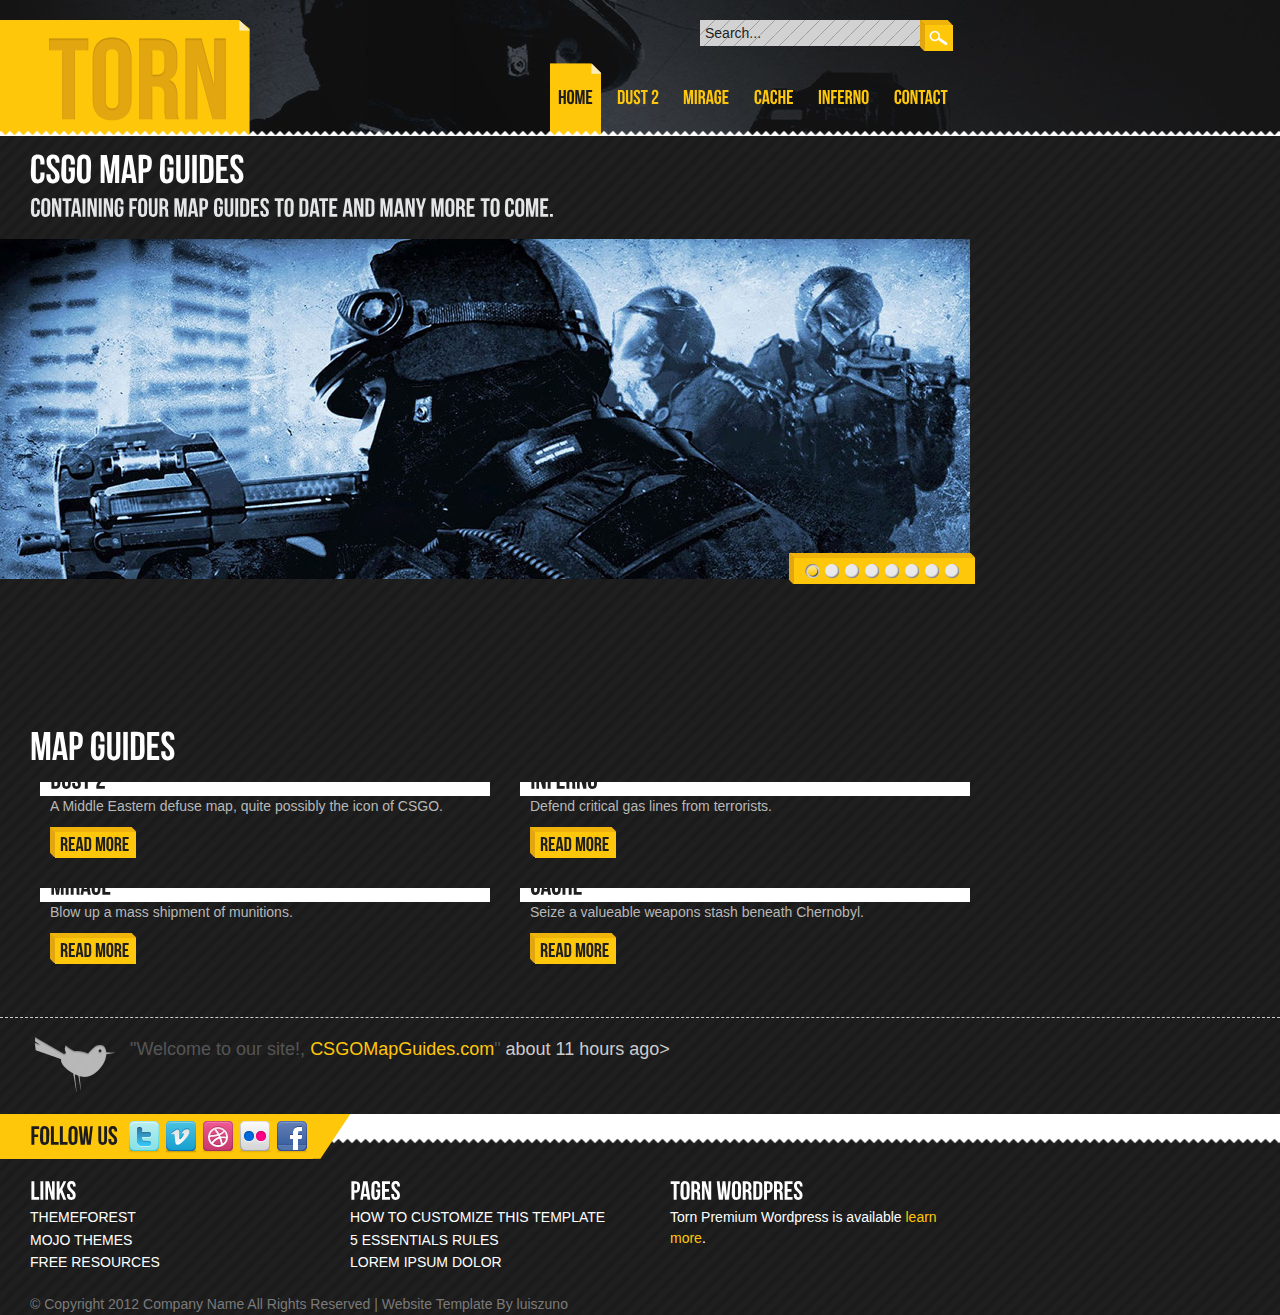
==== index.html @ 651c2bc0 "Got Rid of Dummy Text and Fixed Headers" ====
<!DOCTYPE html PUBLIC "-//W3C//DTD XHTML 1.0 Strict//EN" "http://www.w3.org/TR/xhtml1/DTD/xhtml1-strict.dtd">
<html xmlns="http://www.w3.org/1999/xhtml" xml:lang="en" lang="en">
<head>
<title>Torn</title>
<meta http-equiv="Content-Type" content="text/html; charset=utf-8" />
<!-- CSS -->
<link rel="stylesheet" href="css/style.css" type="text/css" media="screen" />
<link rel="stylesheet" href="css/yellow.css" type="text/css" media="screen" />
<!--[if IE 6]>
<link rel="stylesheet" type="text/css" media="screen" href="css/ie-hacks.css" />
<script type="text/javascript" src="js/DD_belatedPNG.js"></script>
<script>/* EXAMPLE */ DD_belatedPNG.fix('*');</script>
<![endif]-->
<!--[if IE 7]><link rel="stylesheet" type="text/css" media="screen" href="css/ie7-hacks.css" /><![endif]-->
<!--[if IE 8]><link rel="stylesheet" type="text/css" media="screen" href="css/ie8-hacks.css" /><![endif]-->
<!-- ENDS CSS -->
<!-- prettyPhoto -->
<link rel="stylesheet" href="js/prettyPhoto/css/prettyPhoto.css" type="text/css" media="screen" />
<!-- ENDS prettyPhoto -->
<!-- JS -->
<script type="text/javascript" src="js/jquery_1.4.2.js"></script>
<script type="text/javascript" src="js/jqueryui.js"></script>
<script type="text/javascript" src="js/easing.js"></script>
<script type="text/javascript" src="js/jquery.cycle.all.js"></script>
<script type="text/javascript" src="js/tooltip/jquery.tools.min.js"></script>
<script type="text/javascript" src="js/jquery.tabs/jquery.tabs.pack.js"></script>
<script type="text/javascript" src="js/filterable.pack.js"></script>
<script type="text/javascript" src="js/prettyPhoto/js/jquery.prettyPhoto.js"></script>
<script type="text/javascript" src="js/custom.js"></script>
<!-- ENDS JS -->
<!-- superfish -->
<link rel="stylesheet" type="text/css" media="screen" href="css/superfish-custom.css" />
<script type="text/javascript" src="js/superfish-1.4.8/js/hoverIntent.js"></script>
<script type="text/javascript" src="js/superfish-1.4.8/js/superfish.js"></script>
<!-- ENDS superfish -->
<!-- tabs -->
<link rel="stylesheet" href="css/jquery.tabs.css" type="text/css" media="print, projection, screen" />
<!-- Additional IE/Win specific style sheet (Conditional Comments) -->
<!--[if lte IE 7]><link rel="stylesheet" href="css/jquery.tabs-ie.css" type="text/css" media="projection, screen"><![endif]-->
<!-- ENDS tabs -->
<!-- Cufon -->
<script src="js/cufon-yui.js" type="text/javascript"></script>
<script src="js/bebas-neue_400.font.js" type="text/javascript"></script>
<!-- /Cufon -->
</head>
<body>
<div class="torn-top"></div>
<!-- HEADER -->
<div id="header"> <a href="index.html"><img src="img/logo.png" alt="" id="logo" /></a>
  <!-- search -->
  <div class="top-search">
    <form  method="get" id="searchform" action="#">
      <div>
        <input type="text" value="Search..." name="s" id="s" onfocus="defaultInput(this)" onblur="clearInput(this)" />
        <input type="submit" id="searchsubmit" value="" />
      </div>
    </form>
  </div>
  <!-- ENDS search -->
  <!-- wrapper -->
  <div class="wrapper-header">
    <!-- navigation -->
    <ul id="nav" class="sf-menu">
      <li class="current_page_item"><a href="index.html">HOME</a></li>
      <li><a href="about.html">Dust 2</a>
        <ul style="display: none; visibility: hidden;">
          <li><a href="about.html">Smokes/Flashes</a></li>
          <li><a href="about-styled.html">Wallbangs/AWP Angles</a></li>
          <li><a href="about-more.html">Map Overview</a></li>
        </ul>
      </li>
      <li><a href="portfolio.html">Mirage</a>
         <ul >
          <li><a href="about.html">Smokes/Flashes</a></li>
          <li><a href="about-styled.html">Wallbangs/AWP Angles</a></li>
          <li><a href="about-more.html">Map Overview</a></li>
        </ul>
      </li>
      <li><a href="gallery.html">Cache</a>
        <ul style="display: none; visibility: hidden;">
          <li><a href="gallery-2.html">Smokes/Flashes</a></li>
          <li><a href="gallery.html">Wallbangs/AWP Angles</a></li>
          <li><a href="gallery-4.html">Map Overview</a></li>
        </ul>
      </li>
      <li><a href="blog.html">Inferno</a>
        <ul>
          <li><a href="blog.html">Smokes/Flashes</a></li>
          <li><a href="blog.html">Wallbangs/AWP Angles</a></li>
          <li><a href="blog.html">Map Overview</a></li>
        </ul>
      </li>
      <li><a href="contact.html">CONTACT</a></li>
    </ul>
    <!-- ENDS navigation -->
  </div>
  <!-- ENDS wrapper -->
</div>
<!-- ENDS HEADER -->
<!-- MAIN -->
<div id="main">
  <!-- main-wrapper -->
  <div class="wrapper">
    <div class="page-title">CSGO Map Guides</div>
    <div class="page-subtitle">Containing four map guides to date and many more to come.</div>
  </div>
  <div class="wrapper-slideshow">
    <!-- slideshow -->
    <div id="slideshow"> <a href="#" id="slideshow-link" ><span></span></a>
      <ul id="slides">
        <li><a href="#"><img src="slides/01.jpg" alt="" /></a></li>
        <li><a href="#"><img src="slides/02.jpg" alt="" /></a></li>
        <li><a href="#"><img src="slides/03.jpg" alt="" /></a></li>
        <li><a href="#"><img src="slides/01.jpg" alt="" /></a></li>
        <li><a href="#"><img src="slides/02.jpg" alt="" /></a></li>
        <li><a href="#"><img src="slides/03.jpg" alt="" /></a></li>
        <li><a href="#"><img src="slides/01.jpg" alt="" /></a></li>
        <li><a href="#"><img src="slides/02.jpg" alt="" /></a></li>
      </ul>
    </div>
    <!-- ENDS slideshow -->
  </div>
  <!-- main-wrapper -->
  <div class="wrapper">
    <!-- blocks -->
    <div class="page-title">Map Guides</div>
    <ul class="blocks-holder">
      <li class="block">
        <div class="img-holder">
          <p class="block-title ">Dust 2</p>
          <a href="about.html" ><img src="img/Mapicons/block-1.jpg" alt="" class="thumb" /> </a> </div>
        <div class="block-text">A Middle Eastern defuse map, quite possibly the icon of CSGO.
          <p><a href="about.html" class="link-button"><span>Read more</span></a></p>
        </div>
      </li>
      <li class="block">
        <div class="img-holder">
          <p class="block-title ">Inferno</p>
          <a href="about.html" ><img src="img/Mapicons/block-3.jpg" alt="" class="thumb" /> </a> </div>
        <div class="block-text">Defend critical gas lines from terrorists.
          <p><a href="about.html" class="link-button"><span>Read more</span></a></p>
        </div>
      </li>
      <li class="block">
        <div class="img-holder">
          <p class="block-title ">Mirage</p>
          <a href="about.html" ><img src="img/Mapicons/block-2.jpg" alt="" class="thumb" /> </a> </div>
        <div class="block-text">Blow up a mass shipment of munitions.
          <p><a href="about.html" class="link-button"><span>Read more</span></a></p>
        </div>
      </li>
      <li class="block">
        <div class="img-holder">
          <p class="block-title ">Cache</p>
          <a href="about.html" ><img src="img/Mapicons/block-4.jpg" alt="" class="thumb" /> </a> </div>
        <div class="block-text">Seize a valueable weapons stash beneath Chernobyl. 
          <p><a href="about.html" class="link-button"><span>Read more</span></a></p>
        </div>
      </li>
    </ul>
    <!-- ENDS blocks -->
  </div>
  <!-- ENDS main-wrapper -->
  <!-- twitter -->
  <div class="twitter-reader">
    <div id="twitter-holder">
      <ul>
        <li>
          <div class="twitter-entry">&quot;Welcome to our site!, <a href="#">CSGOMapGuides.com</a>&quot; <span class="twitter-time">about 11 hours ago></span></div>
        </li>
      </ul>
    </div>
  </div>
  <!-- ENDS twitter -->
</div>
<!-- ENDS MAIN -->
<!-- FOOTER -->
<div id="footer">
  <!-- followus -->
  <ul class="follow-us">
    <li><span>FOLLOW US</span></li>
    <li><a href="#" class="icon twitter">link</a></li>
    <li><a href="#" class="icon vimeo">link</a></li>
    <li><a href="#" class="icon dribbble">link</a></li>
    <li><a href="#" class="icon flickr">link</a></li>
    <li><a href="#" class="icon facebook">link</a></li>
    <li></li>
  </ul>
  <!-- ENDS followus -->
  <div class="torn-bottom"></div>
  <!-- wrapper-footer -->
  <div class="wrapper-footer">
    <!-- footer-cols -->
    <ul class="footer-cols">
      <li class="col">
        <h6>LINKS</h6>
        <ul>
          <li><a href="#">THEMEFOREST</a></li>
          <li><a href="#">MOJO THEMES</a></li>
          <li><a href="#">FREE RESOURCES</a></li>
        </ul>
      </li>
      <li class="col">
        <h6>PAGES</h6>
        <ul>
          <li><a href="#">HOW TO CUSTOMIZE THIS TEMPLATE</a></li>
          <li><a href="#">5 ESSENTIALS RULES</a></li>
          <li><a href="#">LOREM IPSUM DOLOR</a></li>
        </ul>
      </li>
      <li class="col">
        <h6>TORN WORDPRES</h6>
        <p>Torn Premium Wordpress is available <a href="#">learn more</a>.</p>
      </li>
    </ul>
    <!-- footer-cols -->
    <!-- footer-bottom -->
    <div class="footer-bottom">
      <p>&copy; Copyright 2012 <a href="#">Company Name</a> All Rights Reserved | Website Template By <a target="_target" href="http://www.luiszuno.com">luiszuno</a></p>
    </div>
    <!-- ENDS footer-bottom -->
  </div>
  <!-- ENDS wrapper-footer -->
</div>
<!-- ENDS FOOTER -->
<!-- start cufon -->
<script type="text/javascript"> Cufon.now(); </script>
<!-- ENDS start cufon -->
</body>
</html>
---- css/style.css ----
/*
Torn v.1.2
*/

/* IMPORTS ------------------------------------------------------------*/

@import url('reset.css');

@import url('social-icons.css');

/* HACKS ------------------------------------------------------------*/

.clear{
	clear:both;
	height:1px;
}

.inv{ display:none; }

/* prettyPhoto fix */
.pp_description,
.currentTextHolder{
	color: #606060;
}

/* TOOLTIP ------------------------------------------------------------*/

.tooltip,
.tooltip-right,
.tooltip-bottom,
.tooltip-left {
	display:none;
	font-size:12px;
	height:70px;
	width:160px;
	padding:25px;
	color: #ffffff;
	line-height: 1.3em;
	z-index: 600;
}

.tooltip {background:transparent url(../img/tooltip.png);}
.tooltip-right {background:transparent url(../img/tooltip-right.png);}
.tooltip-bottom {background:transparent url(../img/tooltip-bottom.png);}
.tooltip-left {background:transparent url(../img/tooltip-left.png);}

/* GENERAL ------------------------------------------------------------*/

html{
	height: 100%;
}

body {
	line-height: 1;
 	font-family: Tahoma, Arial, Helvetica, sans-serif;
	font-size:  100%;
	height: 100%;
	background: #1f1f1f url(../img/bgs/strips-bold.png);
	color: #1f1f1f;
}

.wrapper-header{
	width: 960px;
	position: relative;
	
}

#header{
	position: fixed;
	width: 100%;
	height: 135px;
	font-size: 14px;
	z-index: 10;
	background-image: url(../img/borders/banner.jpg);

}

.torn-top{
	position: fixed;
	height: 6px;
	width: 100%;
	top: 130px;
	background: url(../img/borders/torn-top.png) repeat-x bottom ;
	z-index: 130;
}

#logo{
	position: fixed;
	top: 20px;
	left: 0px;
}

#main{
	position: relative;
	width: 100%;
	min-height: 700px;
	font-size: 14px;
	background: white;
	padding-top: 22px;
	background: url(img/background/backgroundimg.jpg);
}

.wrapper{
	width: 960px;
	margin-left: 20px;
	position: relative;
	overflow: hidden;
}

.page-title-holder{
	width: 100%;
	padding-top: -100px;
	margin-bottom: 18px;
	padding-bottom: 18px;
	border-bottom: 1px #ccc dashed;
}

.page-title{
	font-size: 40px;
	color: #B5B5B5;
	margin-left: 10px;
	margin-top: 130px;
	color: white;
}
	
.page-subtitle{
	font-size: 26px;
	color: #555555;
	margin-left: 10px;
	color: #E3E5E6;
}


.page-title-holder > .page-title,
.page-title-holder > .page-subtitle{
	margin-left: 30px;
}

.page-title-holder  .link-button{
	margin-left: 30px;
}

h1{	font-size: 40px;}

h2{	font-size: 36px;}

h3{	font-size: 30px;}

h4{	font-size: 26px;}

h5{	font-size: 20px;}

h6{	font-size: 16px;}


h1, h2, h3, h4, h5, h6{
	margin-bottom: .0em;
}

a{
	text-decoration: none;
	color: #fec709;
}

.headline,
.custom,
.title .big{
	word-spacing: 0.2em;
}

div.headline{
	font-size: 32px;
	line-height: 1.5em;
	color: #fff;
	width: 960px;
	text-transform: uppercase;
	text-align: center;
	text-shadow: #000 1px 1px 1px;
	margin-bottom: 20px;
}

.title{
	display: block;
	overflow: hidden;
	color: #665d4e;
	height: 90px;
	width: 960px;
	margin: 0 auto;
	background: /*url(../img/title-bg.png)*/ no-repeat;
	color: #12262d;
}

.sub-header{
	font-size: 30px;
}

.title span.big{
	display: block;
	float: left;
	font-size: 24px;
	margin: 22px 0px 0px 25px;	
}

.title span.small{
	display: block;
	float: left;
	font-size: 14px;
	margin-left: 15px;
	margin-top: 31px;
}

a.more{
	display: block;
	overflow: hidden;
	color: #fff;
	font-size: 14px;
	line-height: 1.3em;
	text-decoration: none;
}

a.more:hover{
	color: white;
}

.separator{
	border-top: 1px solid #e2e6e7;
	margin-bottom: 1.5em;
}

.top-gap{
	margin-top:20px;
}

/* page-content--------------------------------------------------------*/

.page-content{
	overflow: hidden;
	width: 960px;
	margin: 10px 10px 20px 10px;
	line-height: 1.5em;
}

.page-content p{
	margin-bottom: 18px;;
}

/* COLUMNS LAYOUT----------------------------------------------------------*/

.one-half,
.one-third,
.two-third,
.three-fourth,
.one-fourth {
	float:left;
	margin-right:20px;
	position:relative;
}

.one-half{width: 458px;}

.one-third{width: 300px;}

.one-fourth{width: 220px;}

.two-third{width: 620px;}

.three-fourth{width: 700px; }

.last {
	clear:right;
	margin-right:0 !important;
}

/* LINK BUTTON ------------------------------------------------------------*/

.link-button{
	display: table;
	height: 31px;
	padding-left: 5px;
	font-size: 20px;
	margin-top: 10px;
	color: #1f1f1f;
	background: url(../img/yellow/sprites.png) -40px -170px  no-repeat;
}
	
.link-button span{
	display: block;
	height: 100% ;
	padding-top: 8px;
	padding-right: 10px;
	padding-left: 5px;
	background: url(../img/yellow/sprites.png)  no-repeat right -132px;
}

/* SEARCH ------------------------------------------------------------*/

.top-search{
	position: absolute;
	left: 700px;
	top: 20px;
}

form#searchform{
	position: relative;
	width: 230px;
	height: 50px;
}

form#searchform input#s{
	color: #1f1f1f;
	font-size: 14px;
	width: 210px;
	height: 26px;
	margin: 0px 0px 5px 0px;
	padding: 0px 5px 0px 5px;
	border: 0;
	background: #d2d2d2 url(../img/bgs/strips-thin.png);
}


form#searchform input#searchsubmit{
	position: absolute; 
	top: 0px;
	left: 220px;
	width: 33px;
	height: 31px;
	border: 0px;
	background: url(../img/yellow/sprites.png) no-repeat  transparent -100px -92px;
}

form#searchform input#searchsubmit:hover{
	background-position: -137px -92px;
}

/* STYLED ------------------------------------------------------------*/

img.left-align{
	float:left;
	margin:8px 18px 18px 0;
	display: block;
}

img.right-align{
	float:right;
	margin:0px 0px 0px 10px;
	display: block;
}

img.boxed{
	background: white;
	padding: 5px;
	border: 1px solid #cccccc;
}

img.border{
	border: 2px solid white;
}

.shadow-img{
	display: block;
	padding-bottom: 22px;
	background: /*url(../img/thumb-shadow.png)*/ no-repeat bottom center ;
}

.dropcap {
	display:block;
	float:left;
	font-size:40px;
	line-height:40px;
	margin:0 8px 0 0;
}

.highlight {
	background:yellow;
	color:#111111;
	padding:1px 4px;
}

.pullquote-right,
.pullquote-left {
	border-left: #555555 2px solid;
	float:right;
	font-size:16px;
	line-height:1.5em;
	margin: 20px 0px 20px 20px;
	padding:0 0 0 20px;
	width:33%;
	font-style: italic;
}

.pullquote-left {
	float:left;
	margin: 20px 20px 20px 0px;
}

.pullquote-right{
	border-left: none;
	border-right: #555555 2px solid;
}


/* TABLE ------------------------------------------------------------*/

table, td, th {
	vertical-align:middle;
}

table {
	border-collapse:separate;
	border-spacing:0;
	border-top:1px solid white;
	margin-bottom:28px;
	width:100%;
	text-align: left;
}

th{
	border-top:5px solid #555555;
	color: #ffffff;
	padding:10px;
	text-transform:uppercase;
	background-color: #1f1f1f;
}

td{
	padding:10px;
}

td, th{
	border-bottom: 1px solid #1f1f1f;
}

/* INFO BOXES ------------------------------------------------------------*/

.info,
.success,
.warning,
.error,
.validation{
	border: 1px solid;
	margin: 10px 0px;
	padding:15px 10px 15px 50px;
	background-repeat: no-repeat;
	background-position: 10px center;
	border-radius: 5px;
	-moz-border-radius: 5px;
	-webkit-border-radius: 5px;
}

.info{
	color: #00529B;
	background-color: #BDE5F8;
	background-image: url('../img/knobs-icons/knob-info.png');
}

.success{
	color: #4F8A10;
	background-color: #DFF2BF;
	background-image: url('../img/knobs-icons/knob-valid-green.png');
}

.warning{
	color: #9F6000;
	background-color: #FEEFB3;
	background-image: url('../img/knobs-icons/knob-attention.png');
}

.error{
	color: #D8000C;
	background-color: #FFBABA;
	background-image: url('../img/knobs-icons/knob-cancel.png');
}

/* TOGGLE & ACCORDION ------------------------------------------------------------*/

h5.accordion-trigger,
h5.toggle-trigger {
	padding: 0 0 0 20px;
	margin: 0 0 5px 0;
	height: 46px;
	line-height: 46px;
	width: 100%;
	float: left;
	border-bottom: 1px solid #cccccc;
}

h5.accordion-trigger a,
h5.toggle-trigger a {
	text-decoration: none;
	display: block;
	color: #1f1f1f;
}

h5.accordion-trigger a:hover,
h5.toggle-trigger a:hover { 
	color: #cccccc;
}

div.accordion-container,
div.toggle-container {
	margin: 0 0 5px 0px;
	padding: 0;
	overflow: hidden;
	width: 95%;
	clear: both;
}

div.accordion-container .block,
div.toggle-container .block {
	padding: 10px; 
}

div.accordion-container .block ,
div.toggle-container .block {
	font-size: 14px;
	line-height: 1.5em;
}

div.accordion-container .block p,
div.toggle-container .block p{
	margin-bottom: 1.5em;
}

/*-- NAV ---------------------------------------------------------------*/

#nav{
	display: block;
	position: absolute;
	right: 0px;
	top: 63px;
	height: 72px;
}

#nav li{
	display: block;
	float: left;
	height: 100%;
	margin-left: 4px;
	margin-right: 4px;
	z-index: 8;
}

#nav>li>a{
	color: #fec709;
	height: 47px;
	padding: 25px 8px 0px 8px;
	font-size: 20px;
}

#nav li a:hover{ color: #FFFFFF; }

#nav li.current_page_item{
	background: url(../img/yellow/sprites.png) no-repeat right -27px ;
}

#nav li.current_page_item a{ color: #1f1f1f; }

/* sub nav */

#nav li ul{
	padding:0px;
	background: #fec709;
}

#nav>li>ul{
	margin: 47px 0px 0px 0px;
}

#nav li ul li{
	padding: 0px;
	margin: 0px;
	border-bottom: 1px solid #fff;
}

#nav li ul li:last-child{
	border-bottom: none;
}

#nav li ul li a{
	padding: 10px;
	margin: 0px;
	font-size: 14px;
	color: #1f1f1f;
}

#nav li ul li:hover{ background: #1f1f1f; }

#nav li ul li:hover a{ color: #fff; }


/* HOW ------------------------------------------------------------*/

.wrapper-slideshow{
	width: 975px;
	overflow: hidden;
}

#slideshow{
	overflow: hidden;
	position: relative;
	margin-top: 15px;
	margin-bottom: 15px;
	width: 100%;
	z-index: 0;
}

#slideshow ul#slides{
	width: 970px;
	height: 345px;
}

#slideshow-nav-holder{
	display: block;
	position: absolute;
	overflow: hidden;
	height: 31px;
	bottom: 0px;
	right: 0px;
	z-index: 30;
}

#slideshow-nav{
	display: block;
	overflow: hidden;
	height: 31px;
	background: url(../img/yellow/sprites.png) -45px -132px;
	float: left;
}

#slideshow-nav-holder .nav-left{
	width: 13px;
	height: 31px;
	float: left;
	background: url(../img/yellow/sprites.png) -1px -132px;
}

#slideshow-nav-holder .nav-right{
	width: 13px;
	height: 31px;
	float: left;
	background: url(../img/yellow/sprites.png) -963px -132px;
}

#slideshow-nav a { 
	display: block;
	float: left;
	
	background: url(../img/yellow/sprites.png) -91px -52px;
	width: 14px;
	height: 15px;
	margin-top: 11px;
	text-indent: -9000px;
	margin-right: 3px;
	margin-left: 3px;
}

#slideshow-nav a:hover{
	background: url(../img/yellow/sprites.png) -91px -31px;
}

#slideshow-nav a.activeSlide { 
	background: url(../img/yellow/sprites.png) -69px -31px;
}

/* BLOCKS ------------------------------------------------------------*/

.blocks-holder{
	display: block;
	overflow: hidden;
	margin-bottom: 15px;
}

.blocks-holder li{
	display: block;
	float: left;
	width: 460px;
	margin: 10px 10px;
}

.blocks-holder .img-holder{
	overflow: hidden;
	position: relative;
}

.blocks-holder .img-holder .block-title{
	display: block;
	position: absolute;
	bottom: 0px;
	left: 10px;
	width: 430px;
	padding: 10px 10px 0px 10px;
	font-size: 26px;
	background: white;
}

.blocks-holder .block-text{
	line-height: 1.5em;
	padding: 0px 20px 10px 20px;
	color: #B8B8B8;
}

/* FILTER ---------------------------------------------------*/

#portfolio-filter{
	display: block;
	overflow: hidden;
	width: 970px;
	height: 22px;
	padding-top: 3px;
	margin-left: 0px;
	margin-bottom: 8px;
	background: url(../img/yellow/sprites.png) no-repeat  right top;
}

#portfolio-filter li{
	display: block;
	float: left;
	margin-right: 10px;
	font-size: 20px;
}

#portfolio-filter li:first-child{
	color: #FFF;
	padding-right: 10px;
	margin-left: 30px;
	border-right: 1px solid white;
}

#portfolio-filter li a{
	color: #1f1f1f;
	text-decoration: none;
}

#portfolio-filter li a:hover{
	 color: #fff;
}

/* GALLERY ------------------------------------------------------------*/

/* 3 cols default */
.gallery{
	overflow: hidden;
	width: 100%;
}

.gallery li{
	display: block;
	position: relative;
	overflow: hidden;
	width: 300px;
	height: 200px;
	float: left;
	margin: 10px 10px;
}

.gallery.two-cols li{
	width: 458px;
}

.gallery.three-cols li{
	width: 300px;
}

.gallery.four-cols li{
	width: 220px;
}

.gallery li span{
	display: none;
	position: absolute;
	top:  0px;
	right: 0px;
	width: 44px;
	height: 44px;
	background: url(../img/yellow/sprites.png) no-repeat -0px -31px;
}

.gallery li:hover span{
	display: block;
}

.gallery li em{
	display: block;
	position: absolute;
	width: 280px;
	bottom: 0px;
	left: 10px;
	padding: 10px 10px 0px 10px;
	background: white;
	color: #1f1f1f;
	font-size: 20px;
	font-style: normal;
}

.gallery.two-cols li em{
	width: 428px;
}

.gallery.three-cols li em{
	width: 280px;
}

.gallery.four-cols li em{
	width: 190px;
}

/* GALLERY PAGER ------------------------------------------------------------*/

.gallery-pager{
	overflow: hidden;
	display: block;
	height: 16px;
	margin-left: 0px;
	margin-top: 18px;
	margin-bottom: 20px;
}

.gallery-pager li{
	display: block;
	width: 17px;
	height: 16px;
	float: left;
	background: url(../img/yellow/sprites.png) no-repeat;
	background-position: -90px -31px;
	margin-left: 5px;
}

.gallery-pager li:hover,
.gallery-pager li.active{
	background-position: -69px -31px;
}

.gallery-pager li a{
	display: block;
	width: 100%;
	height: 100%;
	text-indent: -9000px;
}

.gallery-pager li:first-child{
	background-position: -47px -31px;
}

.gallery-pager li:last-child{
	background-position: -110px -31px;
}


/* BLOG ------------------------------------------------------------*/

.wrapper-blog{
	width: 960px;
	overflow: hidden;
	margin-top: 20px;
}

#posts{
	width: 710px;
	min-height: 650px;
	float: left;
}

#posts .post{
	width: 100%;
	margin-bottom: 30px;
	overflow: hidden;
}

#posts .post .meta{
	display: block;
	overflow: hidden;
	float: left;
	height: 88px;
	width: 80px;
	padding-left: 10px;
	color: #ffffff;
	background: url(../img/yellow/sprites.png) no-repeat -443px -30px;
}

#posts .post .meta li{
	display: block;
}

#posts .post .meta .day{
	font-size: 40px;
	margin-top: 5px;
	margin-bottom: -7px;
}

#posts .post .meta .month-year{
	font-size: 16px;
	margin-bottom: 7px;
}

#posts .post .meta .comments{
	font-size: 16px;
	text-indent: 22px;
	background: url(../img/comments-icon.png) no-repeat 0px 2px;
}

#posts .post .post-content{
	width: 620px;
	float: left;
}

#posts .post .post-img{
	display: block;
	position: relative;
}

#posts .post .post-img img{
	margin-bottom: 5px;
}

#posts .post .post-title {
	background: #ffffff;
	position: absolute;
	left: 10px;
	padding: 10px;
	width: 590px;
}

#posts .post .post-title{}

#posts .post .post-title-1{
	font-size: 30px;
	color: #1f1f1f;
}

#posts .post .post-title-2{
	font-size: 16px;
	color: #555555;
}

#posts .post .excerpt{
	line-height: 1.5em;
}

#posts .post .link-button{
	float: right;
}

/* BLOG PAGER ------------------------------------------------------------*/

.blog-pager{
	display: block;
	width: 600px;
	height: 24px;
	margin-left: 90px;
	margin-top: 20px;
	margin-bottom: 20px;
}

.blog-pager li{
	height: 24px;
}

.blog-pager li a{
	display: block;
	font-size: 20px;
	padding-top: 4px;
	color: #1f1f1f;
	height: 100%;
	width: 100%;
	background: url(../img/yellow/sprites.png) no-repeat;
}

.blog-pager li:first-child{
	display: block;
	float: left;
}

.blog-pager li:last-child{
	display: block;
	float: right;
}

.blog-pager li:first-child a{
	background-position: -4px -201px;
	padding-left: 26px;
}

.blog-pager li:last-child a{
	background-position: right -201px;
	padding-right: 14px;
}

/* PORTFOLIO PAGER ------------------------------------------------------------*/

.portfolio-pager{
	margin-left: 10px;
}


/* SIDEBAR ------------------------------------------------------------*/

#sidebar{
	width: 230px;
	float: left;
	margin-top: 0px;
	margin-left: 20px;
}

#sidebar a{
	color: #1f1f1f;
	text-decoration: none;
}

#sidebar li h2{
	display: block;
	font-size: 20px;
	line-height: 1.5em;
	color: #1f1f1f;
	background: url(../img/yellow/sprites.png) no-repeat -205px -30px;
	height: 38px;
	text-indent: 15px;
	width: 100%;
}

#sidebar li.sidemenu{
	margin-bottom: 20px;
}

#sidebar li.sidemenu ul li{
	display: block;
	font-size: 14px;
	font-weight: bold;
	margin-bottom: 10px;
	padding-bottom: 10px;
	text-indent: 10px;
	border-bottom: 1px solid #cccccc;
}

#sidebar li.sidemenu ul li:last-child{
	border: none;
}

/* RECENT-POSTS ------------------------------------------------------------*/

#sidebar li.recent-posts{
}

#sidebar li.recent-posts li{
	display: block;
	overflow: hidden;
	padding: 5px 0px;
	margin: 5px 0px 5px 10px;
	border: none 0px;
}


#sidebar li.recent-posts img{
	float: left;
	margin-right: 10px;
	padding: 1px;
	border: 1px solid #e2e6e7;
	width: 48px;
	height: 48px;
}

#sidebar li.recent-posts div.recent-excerpt{
	display: block;
	font-size: 14px;
	line-height: 1.5em;
	width: 150px;
	float: left;
}

ul#sidebar li.recent-posts div.recent-excerpt a{
	font-weight: bold;
	font-size: 14px;
	line-height: 1.5em;
	text-decoration: none;
}

/* BLOG-SINGLE ------------------------------------------------------------*/

#posts .post-single{
	width: 100%;
	margin-bottom: 30px;
	overflow: hidden;
}

#posts .post-single .post-content{
	width: 620px;
	margin-left: 90px;
	float: left;
}

#posts .post-single .post-title{
	margin-bottom: 10px;
}

#posts .post-single .post-title-1{
	font-size: 30px;
	color: #1f1f1f;
}

#posts .post-single .post-title-2{
	font-size: 16px;
	color: #555555;
}

#posts .post-single{
	line-height: 1.5em;
}

/* COMMENTS ------------------------------------------------------------*/

.comments-list{
	display: block;
	margin-left: 90px;
}

.comments-header{
	font-size: 30px;
	line-height: 1.3em;
	margin-left: 90px;
	margin-bottom: 25px;
	background: url(../img/yellow/sprites.png) no-repeat -7px -227px;
	text-indent: 45px;
}

.comments-list li{
	display: block;
	margin-bottom: 0px;
	padding: 10px 10px;
	line-height: 1.5em;
}

.comments-list .children li{
	margin-left:1.2em;
}

.comments-list li .comment-wrap{
	overflow: visible;
	position: relative;
	padding: 0px 0px 20px 0px;
}

.comments-list li a{
	color: #1f1f1f;
	text-decoration: none;
}

.comments-list li .comments-right{
	min-height: 80px;
	overflow: hidden;
	padding-left: 20px;
	position: relative;
}

.comments-list li img{
	display: block;
	float: left;
	margin: 0px 12px 20px 0px;
}

.comments-list .meta-date{
	display: block;
	float: right;
	color: #999999;
	font-style: italic;
}

.comments-list li div.brief{
	font-size: 14px;
	line-height: 1.5em;
}

.comments-list .edit-comment a{
	font-size: 14px;
	color: #999999;
}

/* LEAVE COMMENT -------------------------------------------------------*/

.leave-comment{
	margin-left: 90px;
}

/* FORMS ------------------------------------------------------------*/

#contactForm,
#commentform,
#contactForm{
	margin-bottom: 18px;
}

#commentform p,
#contactForm p{
	margin-bottom: 0px;
}

#contactForm input,
#contactForm textarea,
#commentform input,
#commentform textarea{
	color: #1f1f1f;
	font-size: 14px;
	padding: 4px 5px;
	background: #d2d2d2 url(../img/bgs/strips-thin.png);
	border: none transparent;
}

#contactForm input,
#contactForm textarea,
#commentform input,
#commentform textarea{
	width: 97%;
	margin-bottom: 6px;
	font-family: Tahoma, Arial;
}

#commentform input,
#commentform textarea{
	width: 97%;
}

#contactForm #submit,
#commentform input#submit{
	width: 70px;
	height: 39px;
	background: url(../img/yellow/sprites.png) no-repeat 0px -273px;
	border: none;
	margin-top: 0px;
}

#contactForm label,
#commentform label{
	display: block;
	font-size: 14px;
	line-height: 1.5em;
	font-weight: light;
}

/* PORTFOLIO ------------------------------------------------------------*/

.wrapper-portfolio{
	width: 960px;
	overflow: hidden;
	margin-top: 20px;
	margin-left: 30px;
}

.wrapper-portfolio .portfolio-item{
	overflow: hidden;
	margin-bottom: 20px;
}

.wrapper-portfolio .portfolio-feature{
	float: left;
}

.wrapper-portfolio .portfolio-content{
	float: left;
	width: 300px;
	margin-left: 20px;
}

.wrapper-portfolio .portfolio-content .portfolio-title{
	font-size: 30px;
	color: #1f1f1f;	
}

.wrapper-portfolio .portfolio-content .client-title{
	font-size: 16px;
	color: #555555;	
}

.wrapper-portfolio .portfolio-content .excerpt{
	line-height: 1.5em;
}

/* TWITTER READER ------------------------------------------------------------*/

.twitter-reader{
	width: 100%;
	margin-top: 18px;
	padding-top: 18px;
	border-top: 1px #ccc dashed;
	padding-bottom: 18px;
	color: #555555;
	background: url(../img/twiiter-bird.png) no-repeat 30px 10px;
	min-height: 60px;
}

#twitter-holder{
	margin-left: 130px;
	line-height: 1.5em;
	font-size: 18px;
}

#twitter-holder .twitter-entry,
#twitter-holder .follow-me{
	
}

.twitter-time{
	color: #ccc;
}

/*-- FOOTER ---------------------------------------------------------------*/

#footer{
	position: relative;
	width: 100%;
	font-size: 14px;
	color: #ffffff;
}

#footer .torn-bottom{
	position: absolute;
	height: 6px;
	width: 100%;
	top: 0px;
	background: url(../img/borders/torn-bottom.png) repeat-x top;
	border-top: 24px solid white;
	z-index: -5;
}

#footer .follow-us{
	display: block;
	height: 45px;
	overflow: hidden;
	z-index: 130;
}

#footer .follow-us li{
	display: block;
	float: left;
	height: 100%;
	font-size: 26px;
	background: #fec709;
}

.icon{
	display: block;
	background-repeat: no-repeat;
	background-position: left top;
	width: 32px;
	margin-right: 5px;
	margin-top: 7px;
	height: 100%;
	text-indent: -9000px;
}

#footer .follow-us li:first-child{
	font-size: 26px;
	padding-left: 30px;
	padding-right: 10px;
}

#footer .follow-us li:first-child span{
	display: block;
	margin-top: 10px;
	color: #1c1c1c;
}

#footer .follow-us li:last-child{
	background: url(../img/yellow/sprites.png) no-repeat -162px -32px;
	width: 37px;
}

.wrapper-footer{
	width: 960px;
	margin-left: 20px;
}

/* FOOTER-COLS ------------------------------------------------------------*/

#footer ul.footer-cols{
	display: block;
	overflow: hidden;
}

#footer ul.footer-cols a{ 
	color: #FFF;
}

#footer ul.footer-cols li.col{
	display: block;
	width: 300px;
	float: left;
	margin-bottom: 20px;
	margin-right: 10px;
	margin-left: 10px;
}

#footer ul.footer-cols li.col ul{}

#footer ul.footer-cols li.col ul li{
	margin-bottom: .1em;
}

#footer ul.footer-cols li.col ul li a{
	text-decoration: none;
	font-size: 14px;
	line-height: 1.5em;
	font-weight: lighter;
	color: #fff;
}

#footer ul.footer-cols li.col h6{
	color: #fff;
	text-decoration: none;
	font-size: 26px;
	margin: 20px 15px 0  0px;
}

#footer ul.footer-cols li.col ul li a:hover{
	text-decoration: underline;
}

#footer ul.footer-cols li.col p{
	line-height: 1.5em;
}

#footer ul.footer-cols li.col a{
	color: #fec709;
}

/* FOOTER-BOTTOM ------------------------------------------------------------*/

#footer div.footer-bottom{
	height: 20px;
	color: white;
	padding-left: 10px;
	margin-bottom: 20px;
}

#footer div.footer-bottom a{
	color: #7a7a7a;
}

#footer div.footer-bottom p{
	display: block;
	font-size: 14px;
	line-height: 1.5em;
	color: #7a7a7a;
}
---- css/yellow.css ----
a{
	color: #fec709;
}

/* LINK BUTTON ------------------------------------------------------------*/

.link-button{
	background-image: url(../img/yellow/sprites.png);
}
	
.link-button span{
	background-image: url(../img/yellow/sprites.png);
}

/* SEARCH ------------------------------------------------------------*/

form#searchform input#searchsubmit{
	background-image: url(../img/yellow/sprites.png);
}

/* NAV ------------------------------------------------------------*/

#nav li.current_page_item{
	background-image: url(../img/yellow/sprites.png);
}

#nav>li>a{
	color: #fec709;
}

#nav li ul{
	background: #fec709;
}

/* SLIDESHOW ------------------------------------------------------------*/

#slideshow-nav{
	background-image: url(../img/yellow/sprites.png);
}

#slideshow-nav-holder .nav-left{
	background-image: url(../img/yellow/sprites.png);
}

#slideshow-nav-holder .nav-right{
	background-image: url(../img/yellow/sprites.png);
}

#slideshow-nav a { 
	background-image: url(../img/yellow/sprites.png);
}

#slideshow-nav a:hover{
	background-image: url(../img/yellow/sprites.png);
}

#slideshow-nav a.activeSlide { 
	background-image: url(../img/yellow/sprites.png);
}

/* FILTER ---------------------------------------------------*/

#portfolio-filter{
	background-image: url(../img/yellow/sprites.png);
}

/* GALLERY ------------------------------------------------------------*/

.gallery li span{
	background-image: url(../img/yellow/sprites.png);
}

/* GALLERY PAGER ------------------------------------------------------------*/

.gallery-pager li{
	background-image: url(../img/yellow/sprites.png);
}

/* BLOG ------------------------------------------------------------*/

#posts .post .meta{
	background-image: url(../img/yellow/sprites.png);
}

/* BLOG PAGER ------------------------------------------------------------*/

.blog-pager li a{
	background-image: url(../img/yellow/sprites.png);
}

/* SIDEBAR ------------------------------------------------------------*/

#sidebar li h2{
	background-image: url(../img/yellow/sprites.png);
}

/* COMMENTS ------------------------------------------------------------*/

.comments-header{
	background-image: url(../img/yellow/sprites.png);
}

/* FORMS ------------------------------------------------------------*/

#contactForm #submit,
#commentform input#submit{
	background-image: url(../img/yellow/sprites.png);
}

/* FOOTER ------------------------------------------------------------*/

#footer .follow-us li:last-child{
	background-image: url(../img/yellow/sprites.png);
}

#footer .follow-us li{
	background: #fec709;
}

#footer ul.footer-cols li.col a{
	color: #fec709;
}
---- css/ie-hacks.css ----
/* IE hacks */
---- css/ie7-hacks.css ----
/* IE 7 hacks */

/* LINK BUTTON ------------------------------------------------------------*/

.link-button{
	position: relative;
	display: block;
	float: left;
}
	
.link-button span{
	position: relative;
}
---- css/ie8-hacks.css ----
/* IE 8 hacks */

/* LINK BUTTON ------------------------------------------------------------*/

.link-button{
	position: relative;
	display: block;
	float: left;
}
	
.link-button span{
	position: relative;
}
---- js/prettyPhoto/css/prettyPhoto.css ----
div.light_rounded .pp_top .pp_left{background: url(../images/prettyPhoto/light_rounded/sprite.png) -88px -53px no-repeat;}div.light_rounded .pp_top .pp_middle{background:#fff;}div.light_rounded .pp_top .pp_right{background: url(../images/prettyPhoto/light_rounded/sprite.png) -110px -53px no-repeat;}div.light_rounded .pp_content .ppt{color:#000;}div.light_rounded .pp_content_container .pp_left,div.light_rounded .pp_content_container .pp_right{background:#fff;}div.light_rounded .pp_content{background-color:#fff;}div.light_rounded .pp_next:hover{background: url(../images/prettyPhoto/light_rounded/btnNext.png) center right no-repeat;cursor: pointer;}div.light_rounded .pp_previous:hover{background: url(../images/prettyPhoto/light_rounded/btnPrevious.png) center left no-repeat;cursor: pointer;}div.light_rounded .pp_expand{background: url(../images/prettyPhoto/light_rounded/sprite.png) -31px -26px no-repeat;cursor: pointer;}div.light_rounded .pp_expand:hover{background: url(../images/prettyPhoto/light_rounded/sprite.png) -31px -47px no-repeat;cursor: pointer;}div.light_rounded .pp_contract{background: url(../images/prettyPhoto/light_rounded/sprite.png) 0 -26px no-repeat;cursor: pointer;}div.light_rounded .pp_contract:hover{background: url(../images/prettyPhoto/light_rounded/sprite.png) 0 -47px no-repeat;cursor: pointer;}div.light_rounded .pp_close{width:75px;height:22px;background: url(../images/prettyPhoto/light_rounded/sprite.png) -1px -1px no-repeat;cursor: pointer;}div.light_rounded #pp_full_res .pp_inline{color:#000;}div.light_rounded .pp_arrow_previous{background: url(../images/prettyPhoto/light_rounded/sprite.png) 0 -71px no-repeat;}div.light_rounded .pp_arrow_previous.disabled{background-position:0 -87px;cursor:default;}div.light_rounded .pp_arrow_next{background: url(../images/prettyPhoto/light_rounded/sprite.png) -22px -71px no-repeat;}div.light_rounded .pp_arrow_next.disabled{background-position: -22px -87px;cursor:default;}div.light_rounded .pp_bottom .pp_left{background: url(../images/prettyPhoto/light_rounded/sprite.png) -88px -80px no-repeat;}div.light_rounded .pp_bottom .pp_middle{background:#fff;}div.light_rounded .pp_bottom .pp_right{background: url(../images/prettyPhoto/light_rounded/sprite.png) -110px -80px no-repeat;}div.light_rounded .pp_loaderIcon{background: url(../images/prettyPhoto/light_rounded/loader.gif) center center no-repeat;}div.dark_rounded .pp_top .pp_left{background: url(../images/prettyPhoto/dark_rounded/sprite.png) -88px -53px no-repeat;}div.dark_rounded .pp_top .pp_middle{background: url(../images/prettyPhoto/dark_rounded/contentPattern.png) top left repeat;}div.dark_rounded .pp_top .pp_right{background: url(../images/prettyPhoto/dark_rounded/sprite.png) -110px -53px no-repeat;}div.dark_rounded .pp_content_container .pp_left{background: url(../images/prettyPhoto/dark_rounded/contentPattern.png) top left repeat-y;}div.dark_rounded .pp_content_container .pp_right{background: url(../images/prettyPhoto/dark_rounded/contentPattern.png) top right repeat-y;}div.dark_rounded .pp_content{background: url(../images/prettyPhoto/dark_rounded/contentPattern.png) top left repeat;}div.dark_rounded .pp_next:hover{background: url(../images/prettyPhoto/dark_rounded/btnNext.png) center right no-repeat;cursor: pointer;}div.dark_rounded .pp_previous:hover{background: url(../images/prettyPhoto/dark_rounded/btnPrevious.png) center left no-repeat;cursor: pointer;}div.dark_rounded .pp_expand{background: url(../images/prettyPhoto/dark_rounded/sprite.png) -31px -26px no-repeat;cursor: pointer;}div.dark_rounded .pp_expand:hover{background: url(../images/prettyPhoto/dark_rounded/sprite.png) -31px -47px no-repeat;cursor: pointer;}div.dark_rounded .pp_contract{background: url(../images/prettyPhoto/dark_rounded/sprite.png) 0 -26px no-repeat;cursor: pointer;}div.dark_rounded .pp_contract:hover{background: url(../images/prettyPhoto/dark_rounded/sprite.png) 0 -47px no-repeat;cursor: pointer;}div.dark_rounded .pp_close{width:75px;height:22px;background: url(../images/prettyPhoto/dark_rounded/sprite.png) -1px -1px no-repeat;cursor: pointer;}div.dark_rounded .currentTextHolder{color:#c4c4c4;}div.dark_rounded .pp_description{color:#fff;}div.dark_rounded #pp_full_res .pp_inline{color:#fff;}div.dark_rounded .pp_arrow_previous{background: url(../images/prettyPhoto/dark_rounded/sprite.png) 0 -71px no-repeat;}div.dark_rounded .pp_arrow_previous.disabled{background-position:0 -87px;cursor:default;}div.dark_rounded .pp_arrow_next{background: url(../images/prettyPhoto/dark_rounded/sprite.png) -22px -71px no-repeat;}div.dark_rounded .pp_arrow_next.disabled{background-position: -22px -87px;cursor:default;}div.dark_rounded .pp_bottom .pp_left{background: url(../images/prettyPhoto/dark_rounded/sprite.png) -88px -80px no-repeat;}div.dark_rounded .pp_bottom .pp_middle{background: url(../images/prettyPhoto/dark_rounded/contentPattern.png) top left repeat;}div.dark_rounded .pp_bottom .pp_right{background: url(../images/prettyPhoto/dark_rounded/sprite.png) -110px -80px no-repeat;}div.dark_rounded .pp_loaderIcon{background: url(../images/prettyPhoto/dark_rounded/loader.gif) center center no-repeat;}div.dark_square .pp_left ,div.dark_square .pp_middle,div.dark_square .pp_right,div.dark_square .pp_content{background: url(../images/prettyPhoto/dark_square/contentPattern.png) top left repeat;}div.dark_square .currentTextHolder{color:#c4c4c4;}div.dark_square .pp_description{color:#fff;}div.dark_square .pp_loaderIcon{background: url(../images/prettyPhoto/dark_rounded/loader.gif) center center no-repeat;}div.dark_square .pp_content_container .pp_left{background: url(../images/prettyPhoto/dark_rounded/contentPattern.png) top left repeat-y;}div.dark_square .pp_content_container .pp_right{background: url(../images/prettyPhoto/dark_rounded/contentPattern.png) top right repeat-y;}div.dark_square .pp_expand{background: url(../images/prettyPhoto/dark_square/sprite.png) -31px -26px no-repeat;cursor: pointer;}div.dark_square .pp_expand:hover{background: url(../images/prettyPhoto/dark_square/sprite.png) -31px -47px no-repeat;cursor: pointer;}div.dark_square .pp_contract{background: url(../images/prettyPhoto/dark_square/sprite.png) 0 -26px no-repeat;cursor: pointer;}div.dark_square .pp_contract:hover{background: url(../images/prettyPhoto/dark_square/sprite.png) 0 -47px no-repeat;cursor: pointer;}div.dark_square .pp_close{width:75px;height:22px;background: url(../images/prettyPhoto/dark_square/sprite.png) -1px -1px no-repeat;cursor: pointer;}div.dark_square #pp_full_res .pp_inline{color:#fff;}div.dark_square .pp_arrow_previous{background: url(../images/prettyPhoto/dark_square/sprite.png) 0 -71px no-repeat;}div.dark_square .pp_arrow_previous.disabled{background-position:0 -87px;cursor:default;}div.dark_square .pp_arrow_next{background: url(../images/prettyPhoto/dark_square/sprite.png) -22px -71px no-repeat;}div.dark_square .pp_arrow_next.disabled{background-position: -22px -87px;cursor:default;}div.dark_square .pp_next:hover{background: url(../images/prettyPhoto/dark_square/btnNext.png) center right no-repeat;cursor: pointer;}div.dark_square .pp_previous:hover{background: url(../images/prettyPhoto/dark_square/btnPrevious.png) center left no-repeat;cursor: pointer;}div.light_square .pp_left ,div.light_square .pp_middle,div.light_square .pp_right,div.light_square .pp_content{background:#fff;}div.light_square .pp_content .ppt{color:#000;}div.light_square .pp_expand{background: url(../images/prettyPhoto/light_square/sprite.png) -31px -26px no-repeat;cursor: pointer;}div.light_square .pp_expand:hover{background: url(../images/prettyPhoto/light_square/sprite.png) -31px -47px no-repeat;cursor: pointer;}div.light_square .pp_contract{background: url(../images/prettyPhoto/light_square/sprite.png) 0 -26px no-repeat;cursor: pointer;}div.light_square .pp_contract:hover{background: url(../images/prettyPhoto/light_square/sprite.png) 0 -47px no-repeat;cursor: pointer;}div.light_square .pp_close{width:75px;height:22px;background: url(../images/prettyPhoto/light_square/sprite.png) -1px -1px no-repeat;cursor: pointer;}div.light_square #pp_full_res .pp_inline{color:#000;}div.light_square .pp_arrow_previous{background: url(../images/prettyPhoto/light_square/sprite.png) 0 -71px no-repeat;}div.light_square .pp_arrow_previous.disabled{background-position:0 -87px;cursor:default;}div.light_square .pp_arrow_next{background: url(../images/prettyPhoto/light_square/sprite.png) -22px -71px no-repeat;}div.light_square .pp_arrow_next.disabled{background-position: -22px -87px;cursor:default;}div.light_square .pp_next:hover{background: url(../images/prettyPhoto/light_square/btnNext.png) center right no-repeat;cursor: pointer;}div.light_square .pp_previous:hover{background: url(../images/prettyPhoto/light_square/btnPrevious.png) center left no-repeat;cursor: pointer;}div.facebook .pp_top .pp_left{background: url(../images/prettyPhoto/facebook/sprite.png) -88px -53px no-repeat;}div.facebook .pp_top .pp_middle{background: url(../images/prettyPhoto/facebook/contentPatternTop.png) top left repeat-x;}div.facebook .pp_top .pp_right{background: url(../images/prettyPhoto/facebook/sprite.png) -110px -53px no-repeat;}div.facebook .pp_content .ppt{color:#000;}div.facebook .pp_content_container .pp_left{background: url(../images/prettyPhoto/facebook/contentPatternLeft.png) top left repeat-y;}div.facebook .pp_content_container .pp_right{background: url(../images/prettyPhoto/facebook/contentPatternRight.png) top right repeat-y;}div.facebook .pp_content{background:#fff;}div.facebook .pp_expand{background: url(../images/prettyPhoto/facebook/sprite.png) -31px -26px no-repeat;cursor: pointer;}div.facebook .pp_expand:hover{background: url(../images/prettyPhoto/facebook/sprite.png) -31px -47px no-repeat;cursor: pointer;}div.facebook .pp_contract{background: url(../images/prettyPhoto/facebook/sprite.png) 0 -26px no-repeat;cursor: pointer;}div.facebook .pp_contract:hover{background: url(../images/prettyPhoto/facebook/sprite.png) 0 -47px no-repeat;cursor: pointer;}div.facebook .pp_close{width:22px;height:22px;background: url(../images/prettyPhoto/facebook/sprite.png) -1px -1px no-repeat;cursor: pointer;}div.facebook #pp_full_res .pp_inline{color:#000;}div.facebook .pp_loaderIcon{background: url(../images/prettyPhoto/facebook/loader.gif) center center no-repeat;}div.facebook .pp_nav .pp_arrow_previous{background: url(../images/prettyPhoto/facebook/sprite.png) 0 -71px no-repeat;height:22px;margin-top:0;width:22px;}div.facebook .pp_arrow_previous.disabled{background-position:0 -96px;cursor:default;}div.facebook .pp_nav .pp_arrow_next{background: url(../images/prettyPhoto/facebook/sprite.png) -32px -71px no-repeat;height:22px;margin-top:0;width:22px;}div.facebook .pp_arrow_next.disabled{background-position: -32px -96px;cursor:default;}div.facebook .pp_nav{margin-top:0;}div.facebook .pp_nav p{font-size:15px;padding:0 3px 0 4px;}div.facebook .pp_next:hover{background: url(../images/prettyPhoto/facebook/btnNext.png) center right no-repeat;cursor: pointer;}div.facebook .pp_previous:hover{background: url(../images/prettyPhoto/facebook/btnPrevious.png) center left no-repeat;cursor: pointer;}div.facebook .pp_bottom .pp_left{background: url(../images/prettyPhoto/facebook/sprite.png) -88px -80px no-repeat;}div.facebook .pp_bottom .pp_middle{background: url(../images/prettyPhoto/facebook/contentPatternBottom.png) top left repeat-x;}div.facebook .pp_bottom .pp_right{background: url(../images/prettyPhoto/facebook/sprite.png) -110px -80px no-repeat;}div.pp_pic_holder a:focus{outline:none;}div.pp_overlay{background:#000;display: none;left:0;position:absolute;top:0;width:100%;z-index:9500;}div.pp_pic_holder{display: none;position:absolute;width:100px;z-index:10000;}.pp_top{height:20px;position: relative;}* html .pp_top{padding:0 20px;}.pp_top .pp_left{height:20px;left:0;position:absolute;width:20px;}.pp_top .pp_middle{height:20px;left:20px;position:absolute;right:20px;}* html .pp_top .pp_middle{left:0;position: static;}.pp_top .pp_right{height:20px;left:auto;position:absolute;right:0;top:0;width:20px;}.pp_content{height:40px;}.pp_content .ppt{left:auto;margin-bottom:5px;position: relative;top:auto;}.pp_fade{display: none;}.pp_content_container{position: relative;text-align: left;width:100%;}.pp_content_container .pp_left{padding-left:20px;}.pp_content_container .pp_right{padding-right:20px;}.pp_content_container .pp_details{margin:10px 0 2px 0;}.pp_description{display: none;margin:0 0 5px 0;}.pp_nav{clear: left;float: left;margin:3px 0 0 0;}.pp_nav p{float: left;margin:2px 4px;}.pp_nav a.pp_arrow_previous,.pp_nav a.pp_arrow_next{display:block;float: left;height:15px;margin-top:3px;overflow: hidden;text-indent: -10000px;width:14px;}.pp_hoverContainer{position:absolute;top:0;width:100%;z-index:2000;}a.pp_next{background: url(../images/prettyPhoto/light_rounded/btnNext.png) 10000px 10000px no-repeat;display:block;float: right;height:100%;text-indent: -10000px;width:49%;}a.pp_previous{background: url(../images/prettyPhoto/light_rounded/btnNext.png) 10000px 10000px no-repeat;display:block;float: left;height:100%;text-indent: -10000px;width:49%;}a.pp_expand,a.pp_contract{cursor: pointer;display: none;height:20px;position:absolute;right:30px;text-indent: -10000px;top:10px;width:20px;z-index:20000;}a.pp_close{display:block;float: right;text-indent: -10000px;}.pp_bottom{height:20px;position: relative;}* html .pp_bottom{padding:0 20px;}.pp_bottom .pp_left{height:20px;left:0;position:absolute;width:20px;}.pp_bottom .pp_middle{height:20px;left:20px;position:absolute;right:20px;}* html .pp_bottom .pp_middle{left:0;position: static;}.pp_bottom .pp_right{height:20px;left:auto;position:absolute;right:0;top:0;width:20px;}.pp_loaderIcon{display:block;height:24px;left:50%;margin: -12px 0 0 -12px;position:absolute;top:50%;width:24px;}#pp_full_res{line-height:1 !important;}#pp_full_res .pp_inline{text-align: left;}#pp_full_res .pp_inline p{margin:0 0 15px 0;}div.ppt{color:#fff;display: none;font-size:17px;left:0;position:absolute;top:0;z-index:9999;}.clearfix:after{content: ".";display:block;height:0;clear:both;visibility: hidden;}.clearfix {display: inline-block;}* html .clearfix {height:1%;}.clearfix {display:block;}
---- css/superfish-custom.css ----
/*** ESSENTIAL STYLES ***/
.sf-menu, .sf-menu * {
	margin:			0;
	padding:		0;
	list-style:		none;
}
.sf-menu {
	line-height:	1.0;
}
.sf-menu ul {
	position:		absolute;
	top:			-999em;
	width:			10em; /* left offset of submenus need to match (see below) */
}
.sf-menu ul li {
	width:			100%;
}
.sf-menu li:hover {
	visibility:		inherit; /* fixes IE7 'sticky bug' */
}
.sf-menu li {
	float:			left;
	position:		relative;
}
.sf-menu a {
	display:		block;
	position:		relative;
}
.sf-menu li:hover ul,
.sf-menu li.sfHover ul {
	left:			0;
	top:			2.5em; /* match top ul list item height */
	z-index:		99;
}
ul.sf-menu li:hover li ul,
ul.sf-menu li.sfHover li ul {
	top:			-999em;
}
ul.sf-menu li li:hover ul,
ul.sf-menu li li.sfHover ul {
	left:			10em; /* match ul width */
	top:			0;
}
ul.sf-menu li li:hover li ul,
ul.sf-menu li li.sfHover li ul {
	top:			-999em;
}
ul.sf-menu li li li:hover ul,
ul.sf-menu li li li.sfHover ul {
	left:			10em; /* match ul width */
	top:			0;
}
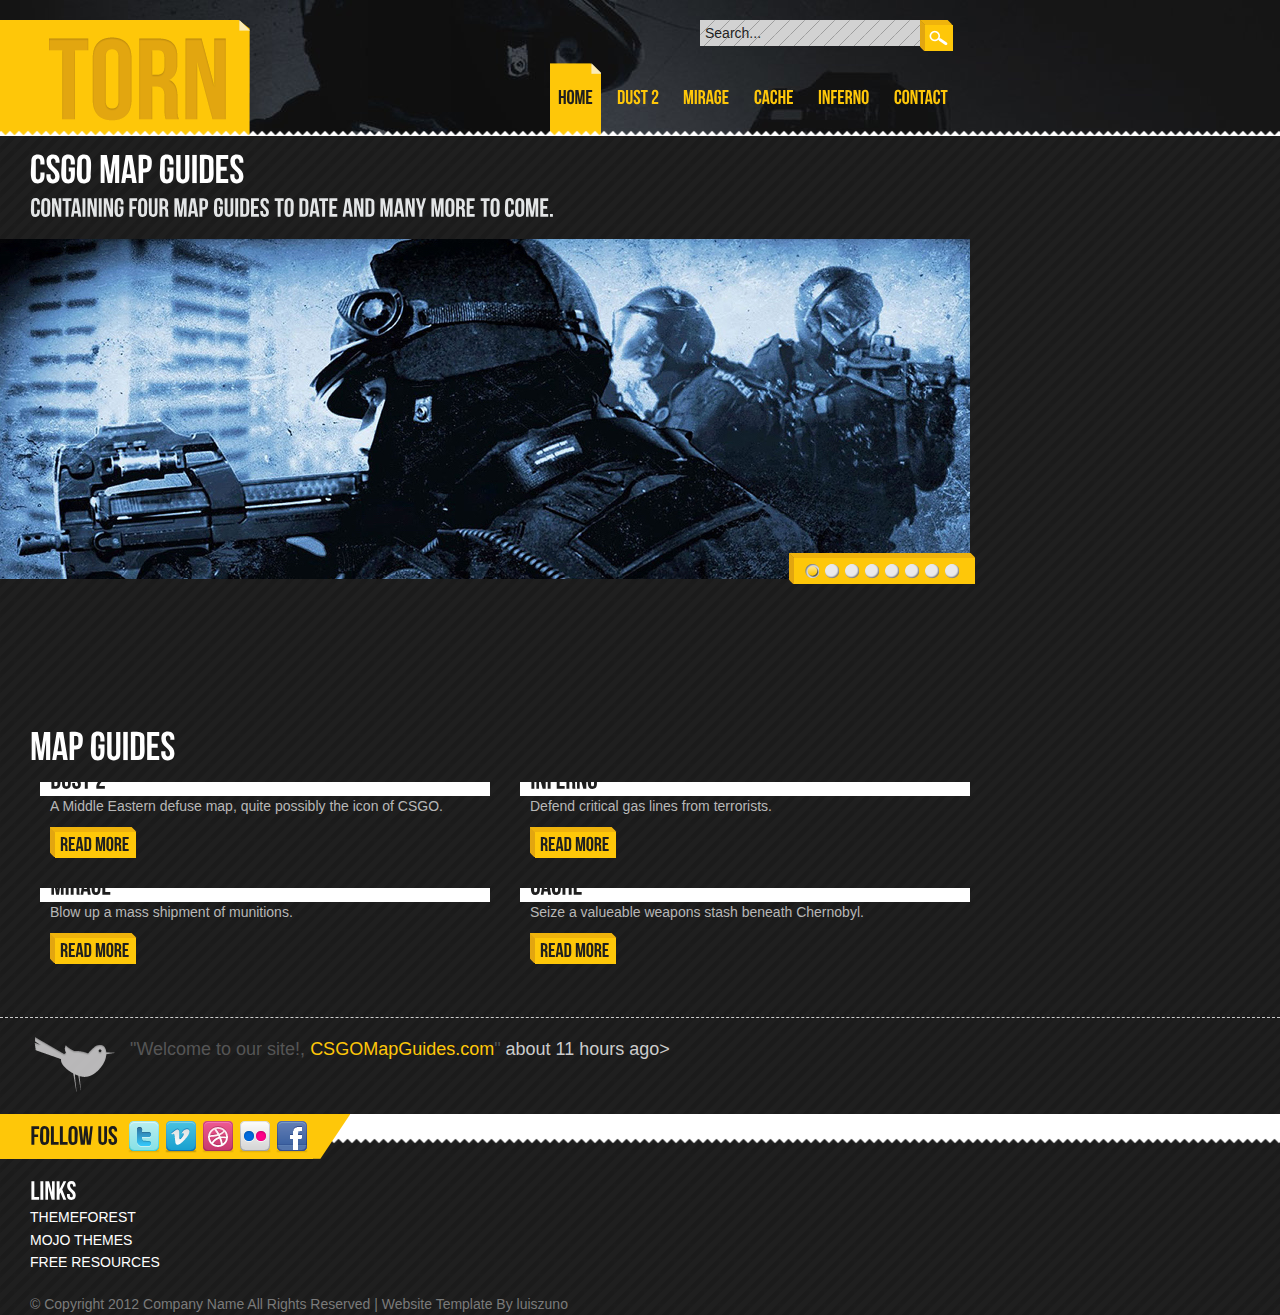
==== commit 1a206e11: "Fixed Headers, Reformatted pages" ====
--- a/index.html
+++ b/index.html
@@ -201,17 +201,8 @@
         </ul>
       </li>
       <li class="col">
-        <h6>PAGES</h6>
-        <ul>
-          <li><a href="#">HOW TO CUSTOMIZE THIS TEMPLATE</a></li>
-          <li><a href="#">5 ESSENTIALS RULES</a></li>
-          <li><a href="#">LOREM IPSUM DOLOR</a></li>
-        </ul>
       </li>
       <li class="col">
-        <h6>TORN WORDPRES</h6>
-        <p>Torn Premium Wordpress is available <a href="#">learn more</a>.</p>
-      </li>
     </ul>
     <!-- footer-cols -->
     <!-- footer-bottom -->
--- a/css/style.css
+++ b/css/style.css
@@ -242,6 +242,7 @@
 
 .page-content p{
 	margin-bottom: 18px;;
+	color:white;
 }
 
 /* COLUMNS LAYOUT----------------------------------------------------------*/
@@ -258,7 +259,7 @@
 
 .one-half{width: 458px;}
 
-.one-third{width: 300px;}
+
 
 .one-fourth{width: 220px;}
 
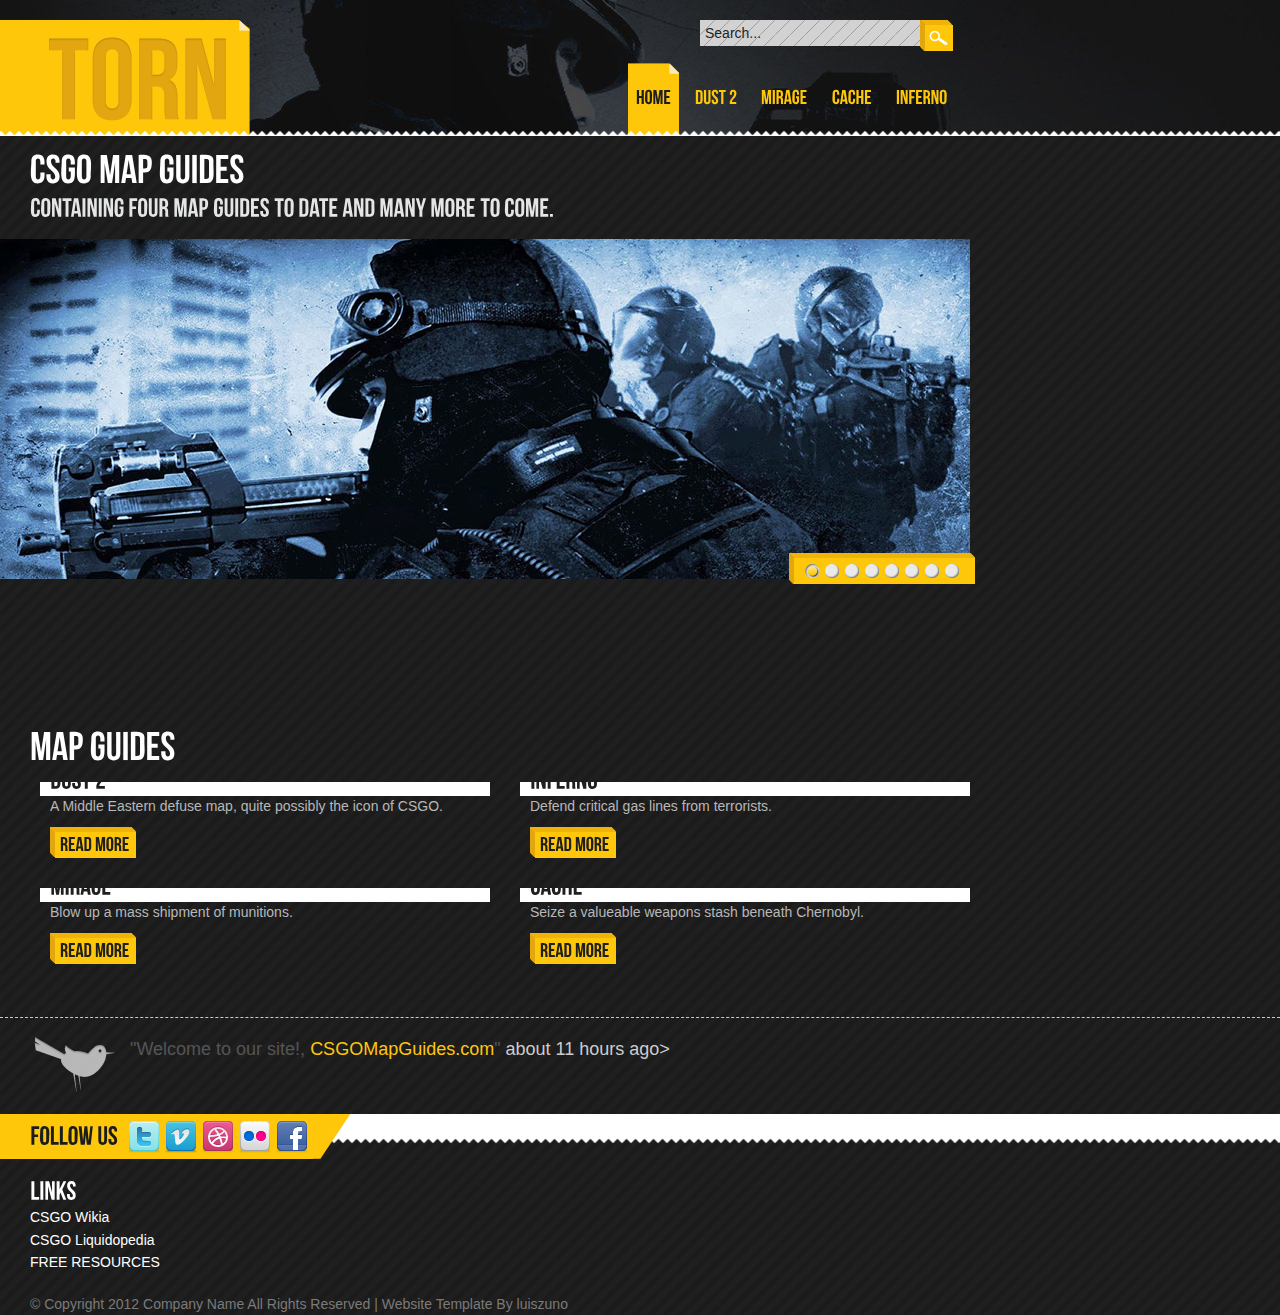
==== commit 85c6327a: "Dust 2 Page Complete, General Fixes" ====
--- a/index.html
+++ b/index.html
@@ -90,7 +90,6 @@
           <li><a href="blog.html">Map Overview</a></li>
         </ul>
       </li>
-      <li><a href="contact.html">CONTACT</a></li>
     </ul>
     <!-- ENDS navigation -->
   </div>
@@ -195,14 +194,13 @@
       <li class="col">
         <h6>LINKS</h6>
         <ul>
-          <li><a href="#">THEMEFOREST</a></li>
-          <li><a href="#">MOJO THEMES</a></li>
+          <li><a href="http://counterstrike.wikia.com/wiki/Counter-Strike:_Global_Offensive">CSGO Wikia</a></li>
+          <li><a href="http://wiki.teamliquid.net/counterstrike/Main_Page">CSGO Liquidopedia</a></li>
           <li><a href="#">FREE RESOURCES</a></li>
         </ul>
       </li>
-      <li class="col">
-      </li>
-      <li class="col">
+      <li class="col"></li>
+      <li class="col"></li>
     </ul>
     <!-- footer-cols -->
     <!-- footer-bottom -->
--- a/css/style.css
+++ b/css/style.css
@@ -109,10 +109,10 @@
 
 .page-title-holder{
 	width: 100%;
-	padding-top: -100px;
 	margin-bottom: 18px;
 	padding-bottom: 18px;
 	border-bottom: 1px #ccc dashed;
+	background-image: url(../img/Mapicons/D2Banner.jpg);
 }
 
 .page-title{
@@ -333,7 +333,21 @@
 	background-position: -137px -92px;
 }
 
+/* Callouts */
+
+.Smoke-Header {
+	border: #FFD83B 10px;]
+	background-color: #FFD83B;
+}
+.smoke-flash {
+	font-size: 20px;
+}
+
 /* STYLED ------------------------------------------------------------*/
+
+.Titlez {
+	color: white;
+}
 
 img.left-align{
 	float:left;
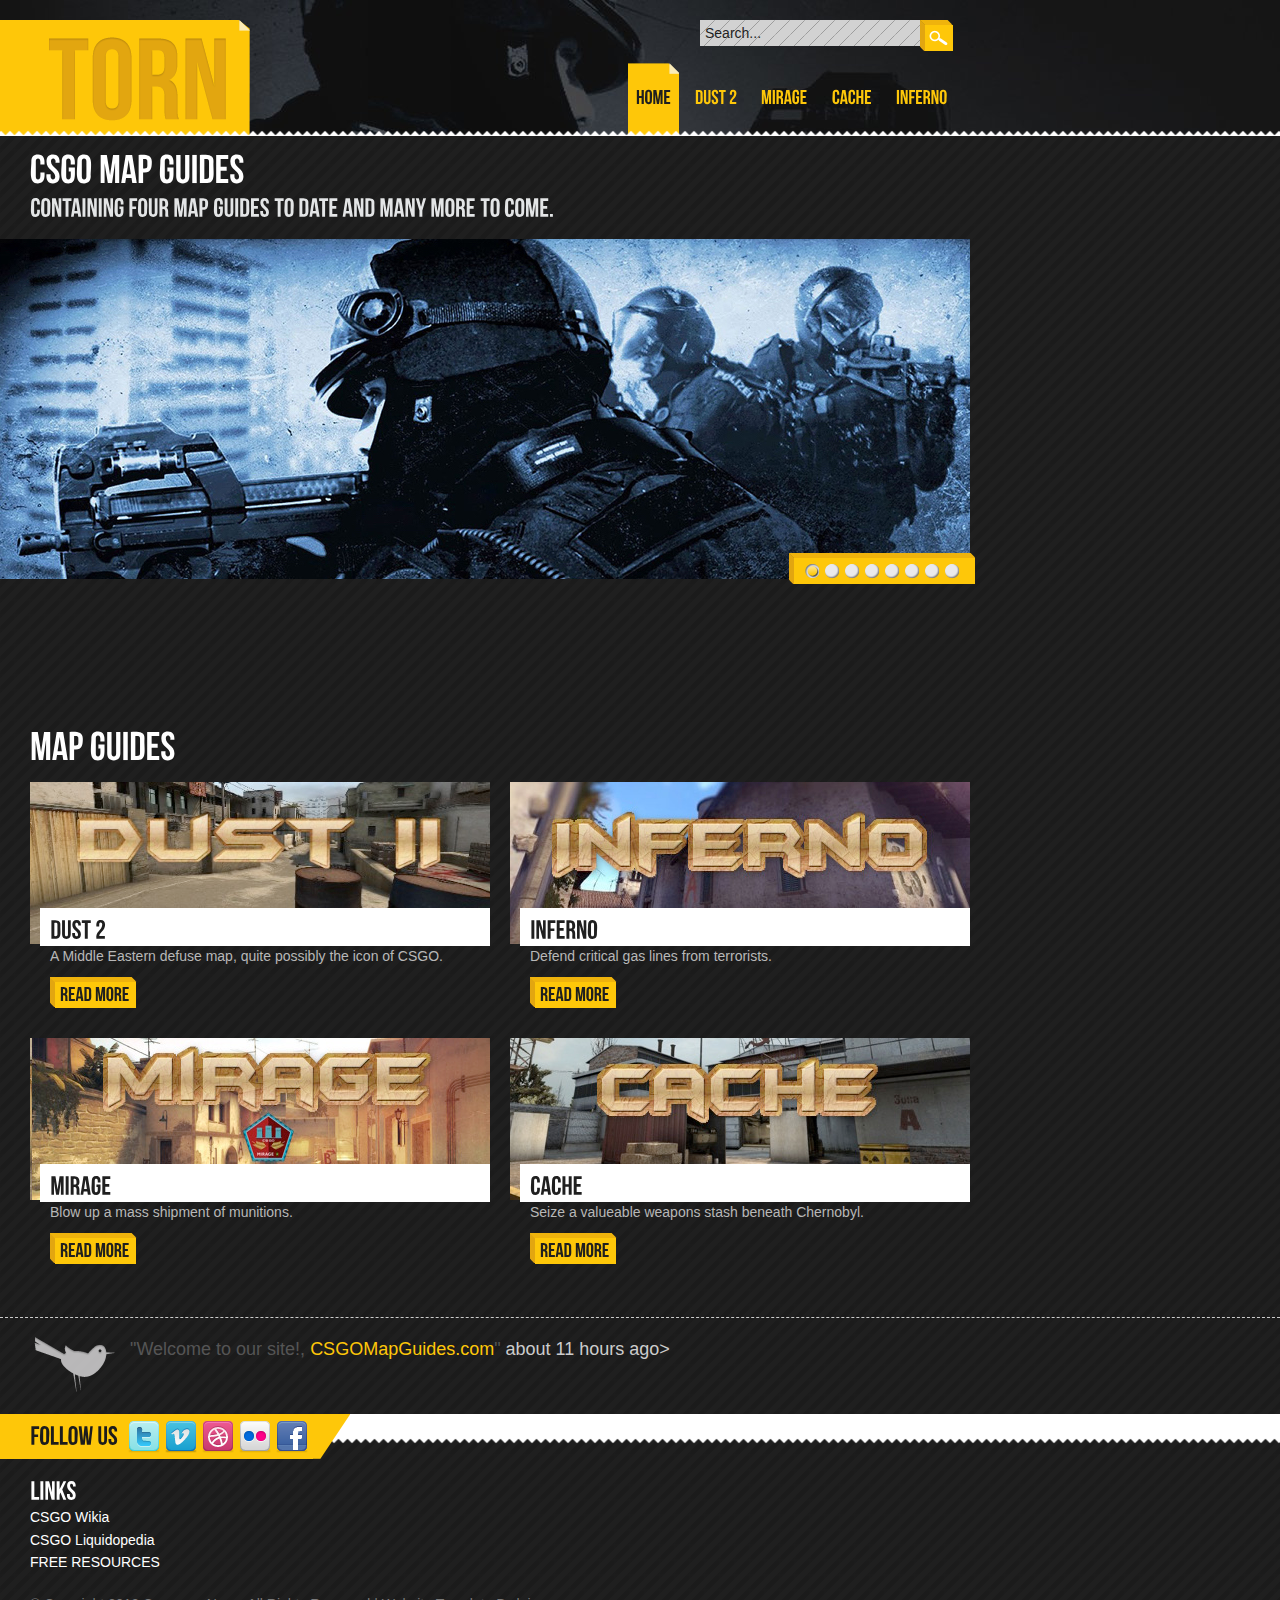
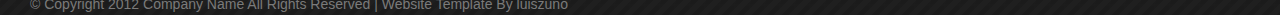
==== commit 75b48a76: "Fixed Headers, Fixed Photos" ====
--- a/index.html
+++ b/index.html
@@ -64,28 +64,28 @@
       <li class="current_page_item"><a href="index.html">HOME</a></li>
       <li><a href="about.html">Dust 2</a>
         <ul style="display: none; visibility: hidden;">
-          <li><a href="about.html">Smokes/Flashes</a></li>
-          <li><a href="about-styled.html">Wallbangs/AWP Angles</a></li>
-          <li><a href="about-more.html">Map Overview</a></li>
+          <li><a href="about.html#SD2Header">Smokes/Flashes</a></li>
+          <li><a href="about.html">Wallbangs/AWP Angles</a></li>
+          <li><a href="about.html">Map Overview</a></li>
         </ul>
       </li>
       <li><a href="portfolio.html">Mirage</a>
          <ul >
-          <li><a href="about.html">Smokes/Flashes</a></li>
-          <li><a href="about-styled.html">Wallbangs/AWP Angles</a></li>
-          <li><a href="about-more.html">Map Overview</a></li>
+          <li><a href="portfolio.html#smoke-flash">Smokes/Flashes</a></li>
+          <li><a href="portfolio.html">Wallbangs/AWP Angles</a></li>
+          <li><a href="portfolio.html">Map Overview</a></li>
         </ul>
       </li>
       <li><a href="gallery.html">Cache</a>
         <ul style="display: none; visibility: hidden;">
-          <li><a href="gallery-2.html">Smokes/Flashes</a></li>
+          <li><a href="gallery.html#SD2Header">Smokes/Flashes</a></li>
           <li><a href="gallery.html">Wallbangs/AWP Angles</a></li>
-          <li><a href="gallery-4.html">Map Overview</a></li>
+          <li><a href="gallery.html">Map Overview</a></li>
         </ul>
       </li>
       <li><a href="blog.html">Inferno</a>
         <ul>
-          <li><a href="blog.html">Smokes/Flashes</a></li>
+          <li><a href="blog.html#SD2Header">Smokes/Flashes</a></li>
           <li><a href="blog.html">Wallbangs/AWP Angles</a></li>
           <li><a href="blog.html">Map Overview</a></li>
         </ul>
@@ -127,7 +127,7 @@
       <li class="block">
         <div class="img-holder">
           <p class="block-title ">Dust 2</p>
-          <a href="about.html" ><img src="img/Mapicons/block-1.jpg" alt="" class="thumb" /> </a> </div>
+          <a href="about.html" ><img src="img/MapIcons/block-1.jpg" alt="" class="thumb" /> </a> </div>
         <div class="block-text">A Middle Eastern defuse map, quite possibly the icon of CSGO.
           <p><a href="about.html" class="link-button"><span>Read more</span></a></p>
         </div>
@@ -135,7 +135,7 @@
       <li class="block">
         <div class="img-holder">
           <p class="block-title ">Inferno</p>
-          <a href="about.html" ><img src="img/Mapicons/block-3.jpg" alt="" class="thumb" /> </a> </div>
+          <a href="about.html" ><img src="img/MapIcons/block-3.jpg" alt="" class="thumb" /> </a> </div>
         <div class="block-text">Defend critical gas lines from terrorists.
           <p><a href="about.html" class="link-button"><span>Read more</span></a></p>
         </div>
@@ -143,7 +143,7 @@
       <li class="block">
         <div class="img-holder">
           <p class="block-title ">Mirage</p>
-          <a href="about.html" ><img src="img/Mapicons/block-2.jpg" alt="" class="thumb" /> </a> </div>
+          <a href="about.html" ><img src="img/MapIcons/block-2.jpg" alt="" class="thumb" /> </a> </div>
         <div class="block-text">Blow up a mass shipment of munitions.
           <p><a href="about.html" class="link-button"><span>Read more</span></a></p>
         </div>
@@ -151,7 +151,7 @@
       <li class="block">
         <div class="img-holder">
           <p class="block-title ">Cache</p>
-          <a href="about.html" ><img src="img/Mapicons/block-4.jpg" alt="" class="thumb" /> </a> </div>
+          <a href="about.html" ><img src="img/MapIcons/block-4.jpg" alt="" class="thumb" /> </a> </div>
         <div class="block-text">Seize a valueable weapons stash beneath Chernobyl. 
           <p><a href="about.html" class="link-button"><span>Read more</span></a></p>
         </div>
--- a/css/style.css
+++ b/css/style.css
@@ -112,7 +112,7 @@
 	margin-bottom: 18px;
 	padding-bottom: 18px;
 	border-bottom: 1px #ccc dashed;
-	background-image: url(../img/Mapicons/D2Banner.jpg);
+	background-image: url(../img/MapIcons/D2Banner.jpg);
 }
 
 .page-title{
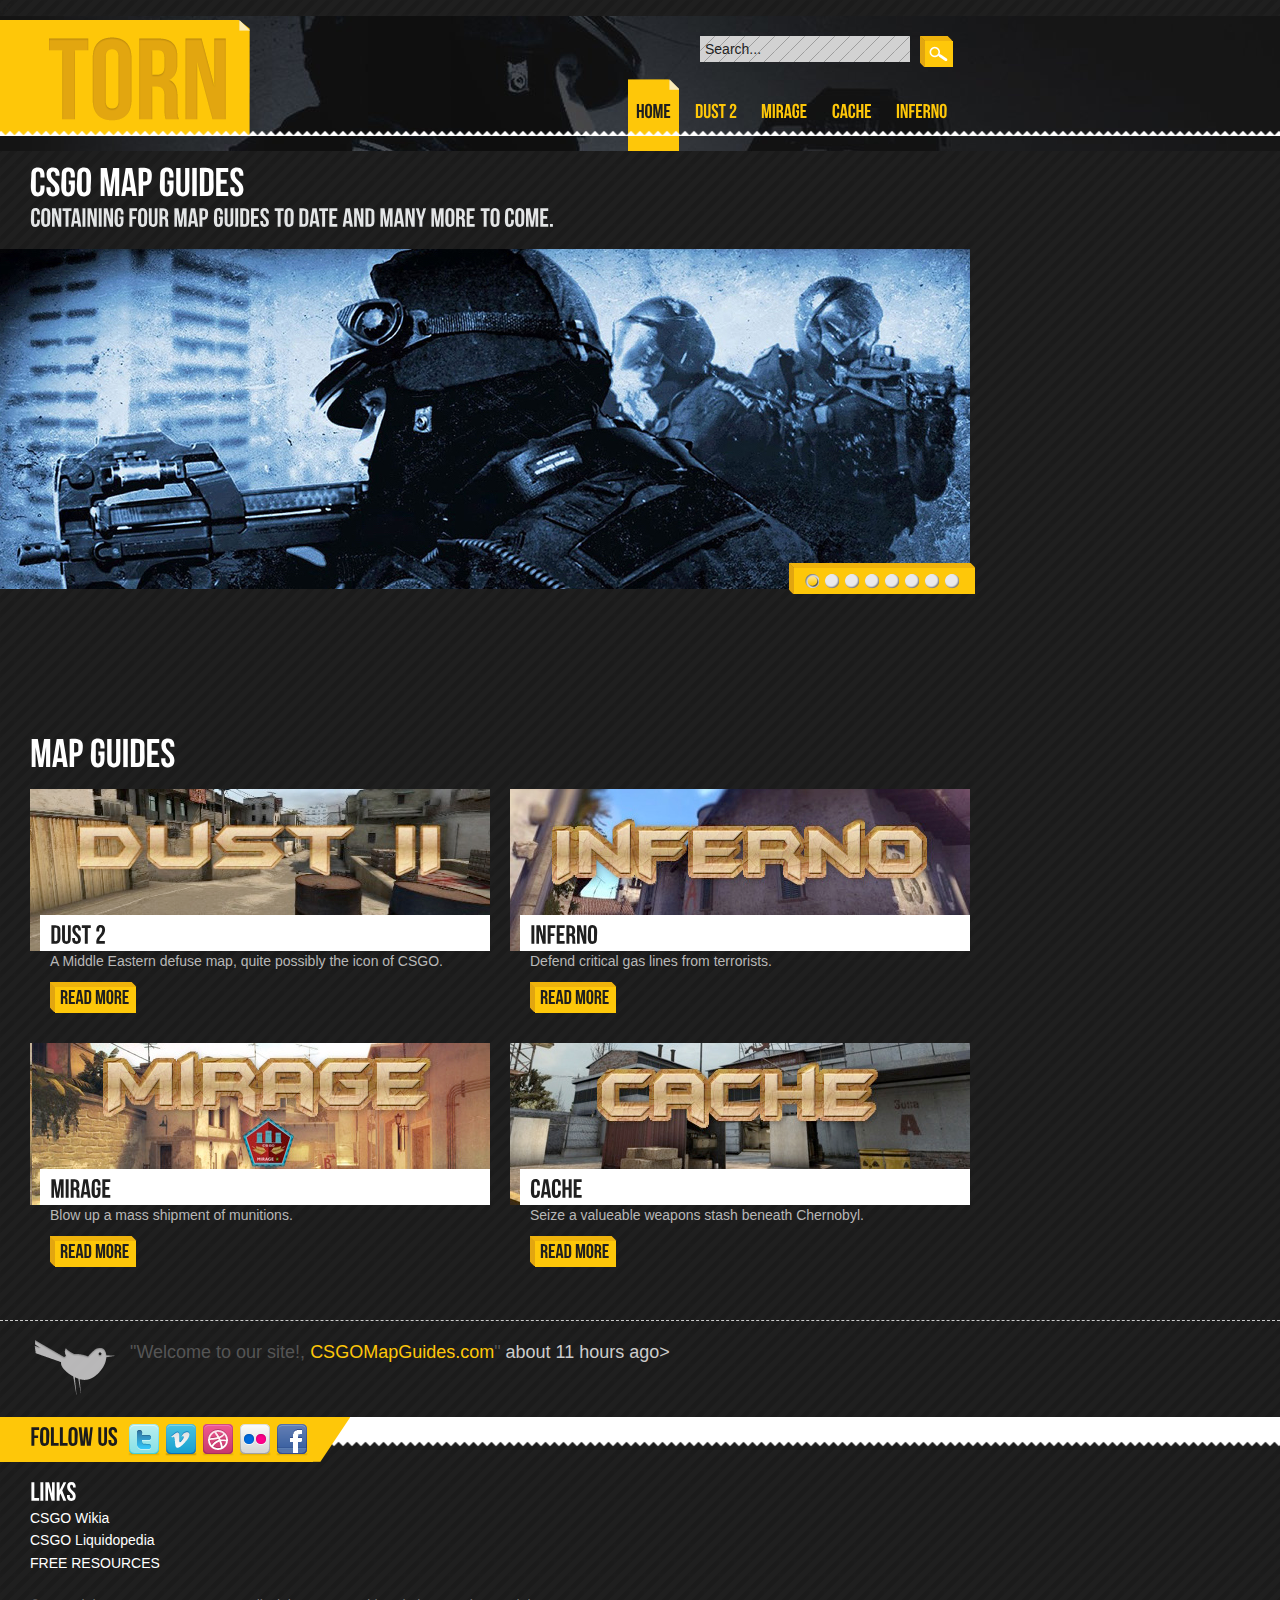
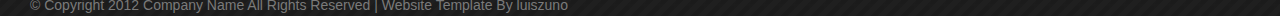
==== commit 71e18ce1: "Added game" ====
--- a/index.html
+++ b/index.html
@@ -1,4 +1,4 @@
-<!DOCTYPE html PUBLIC "-//W3C//DTD XHTML 1.0 Strict//EN" "http://www.w3.org/TR/xhtml1/DTD/xhtml1-strict.dtd">
+ix<!DOCTYPE html PUBLIC "-//W3C//DTD XHTML 1.0 Strict//EN" "http://www.w3.org/TR/xhtml1/DTD/xhtml1-strict.dtd">
 <html xmlns="http://www.w3.org/1999/xhtml" xml:lang="en" lang="en">
 <head>
 <title>Torn</title>
@@ -6,6 +6,7 @@
 <!-- CSS -->
 <link rel="stylesheet" href="css/style.css" type="text/css" media="screen" />
 <link rel="stylesheet" href="css/yellow.css" type="text/css" media="screen" />
+<link rel="stylesheet" type="text/css" href="css/animate.css">
 <!--[if IE 6]>
 <link rel="stylesheet" type="text/css" media="screen" href="css/ie-hacks.css" />
 <script type="text/javascript" src="js/DD_belatedPNG.js"></script>
@@ -100,10 +101,10 @@
 <div id="main">
   <!-- main-wrapper -->
   <div class="wrapper">
-    <div class="page-title">CSGO Map Guides</div>
-    <div class="page-subtitle">Containing four map guides to date and many more to come.</div>
-  </div>
-  <div class="wrapper-slideshow">
+    <div class="page-title fadeInDown animated">CSGO Map Guides</div>
+    <div class="page-subtitle fadeInDown animated">Containing four map guides to date and many more to come.</div>
+  </div>
+  <div class="wrapper-slideshow fadeIn animated">
     <!-- slideshow -->
     <div id="slideshow"> <a href="#" id="slideshow-link" ><span></span></a>
       <ul id="slides">
@@ -116,7 +117,7 @@
         <li><a href="#"><img src="slides/01.jpg" alt="" /></a></li>
         <li><a href="#"><img src="slides/02.jpg" alt="" /></a></li>
       </ul>
-    </div>
+    </div> 
     <!-- ENDS slideshow -->
   </div>
   <!-- main-wrapper -->
--- a/css/style.css
+++ b/css/style.css
@@ -192,6 +192,7 @@
 
 .sub-header{
 	font-size: 30px;
+	
 }
 
 .title span.big{
